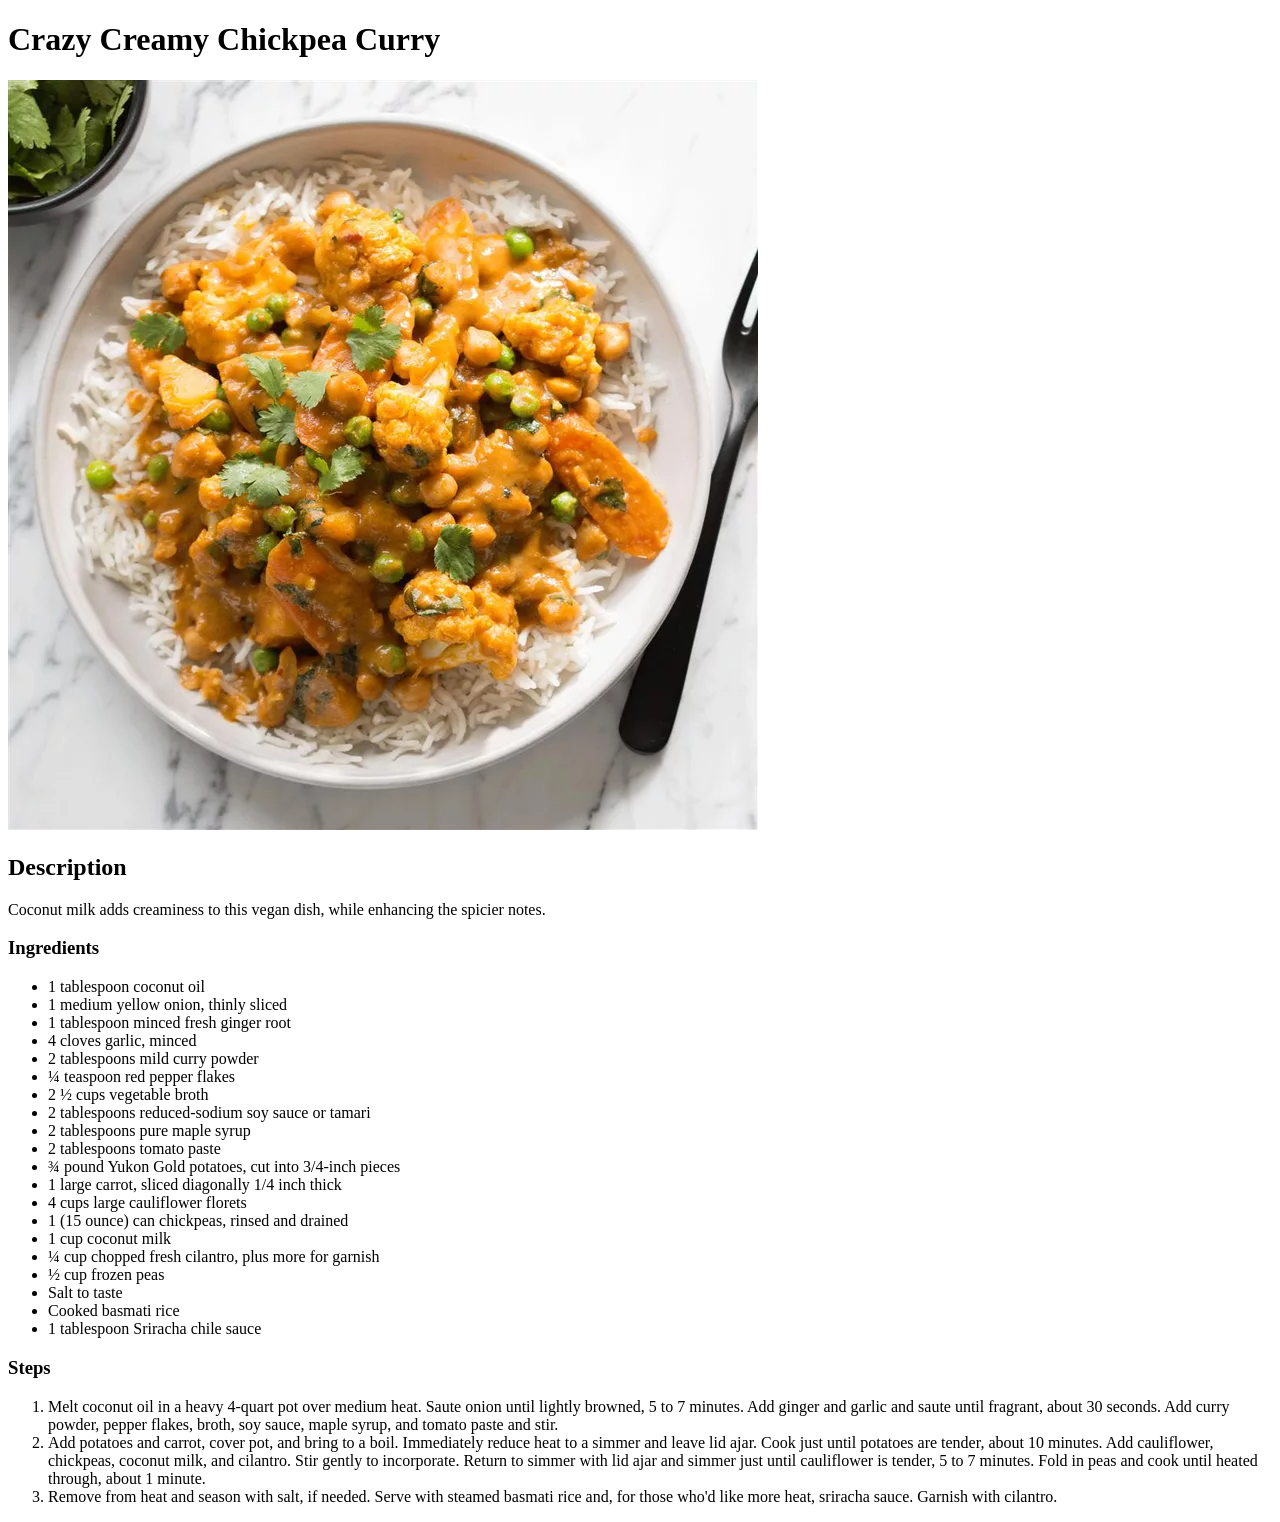
==== recipes/curry.html @ e7cd69e8 "Add recipe 3" ====
<!DOCTYPE html>
<html lang="en">
  <head>
    <meta charset="UTF-8" />
    <meta name="viewport" content="width=device-width, initial-scale=1.0" />
    <title>Document</title>
  </head>
  <body>
    <h1>Crazy Creamy Chickpea Curry</h1>
    <img src="../images/curry.jpg" />
    <h2>Description</h2>
    <p>
      Coconut milk adds creaminess to this vegan dish, while enhancing the
      spicier notes.
    </p>
    <h3>Ingredients</h3>
    <ul>
      <li>1 tablespoon coconut oil</li>
      <li>1 medium yellow onion, thinly sliced</li>
      <li>1 tablespoon minced fresh ginger root</li>
      <li>4 cloves garlic, minced</li>
      <li>2 tablespoons mild curry powder</li>
      <li>¼ teaspoon red pepper flakes</li>
      <li>2 ½ cups vegetable broth</li>
      <li>2 tablespoons reduced-sodium soy sauce or tamari</li>
      <li>2 tablespoons pure maple syrup</li>
      <li>2 tablespoons tomato paste</li>
      <li>¾ pound Yukon Gold potatoes, cut into 3/4-inch pieces</li>
      <li>1 large carrot, sliced diagonally 1/4 inch thick</li>
      <li>4 cups large cauliflower florets</li>
      <li>1 (15 ounce) can chickpeas, rinsed and drained</li>
      <li>1 cup coconut milk</li>
      <li>¼ cup chopped fresh cilantro, plus more for garnish</li>
      <li>½ cup frozen peas</li>
      <li>Salt to taste</li>
      <li>Cooked basmati rice</li>
      <li>1 tablespoon Sriracha chile sauce</li>
    </ul>
    <h3>Steps</h3>
    <ol>
      <li>
        Melt coconut oil in a heavy 4-quart pot over medium heat. Saute onion
        until lightly browned, 5 to 7 minutes. Add ginger and garlic and saute
        until fragrant, about 30 seconds. Add curry powder, pepper flakes,
        broth, soy sauce, maple syrup, and tomato paste and stir.
      </li>
      <li>
        Add potatoes and carrot, cover pot, and bring to a boil. Immediately
        reduce heat to a simmer and leave lid ajar. Cook just until potatoes are
        tender, about 10 minutes. Add cauliflower, chickpeas, coconut milk, and
        cilantro. Stir gently to incorporate. Return to simmer with lid ajar and
        simmer just until cauliflower is tender, 5 to 7 minutes. Fold in peas
        and cook until heated through, about 1 minute.
      </li>
      <li>
        Remove from heat and season with salt, if needed. Serve with steamed
        basmati rice and, for those who'd like more heat, sriracha sauce.
        Garnish with cilantro.
      </li>
    </ol>
  </body>
</html>
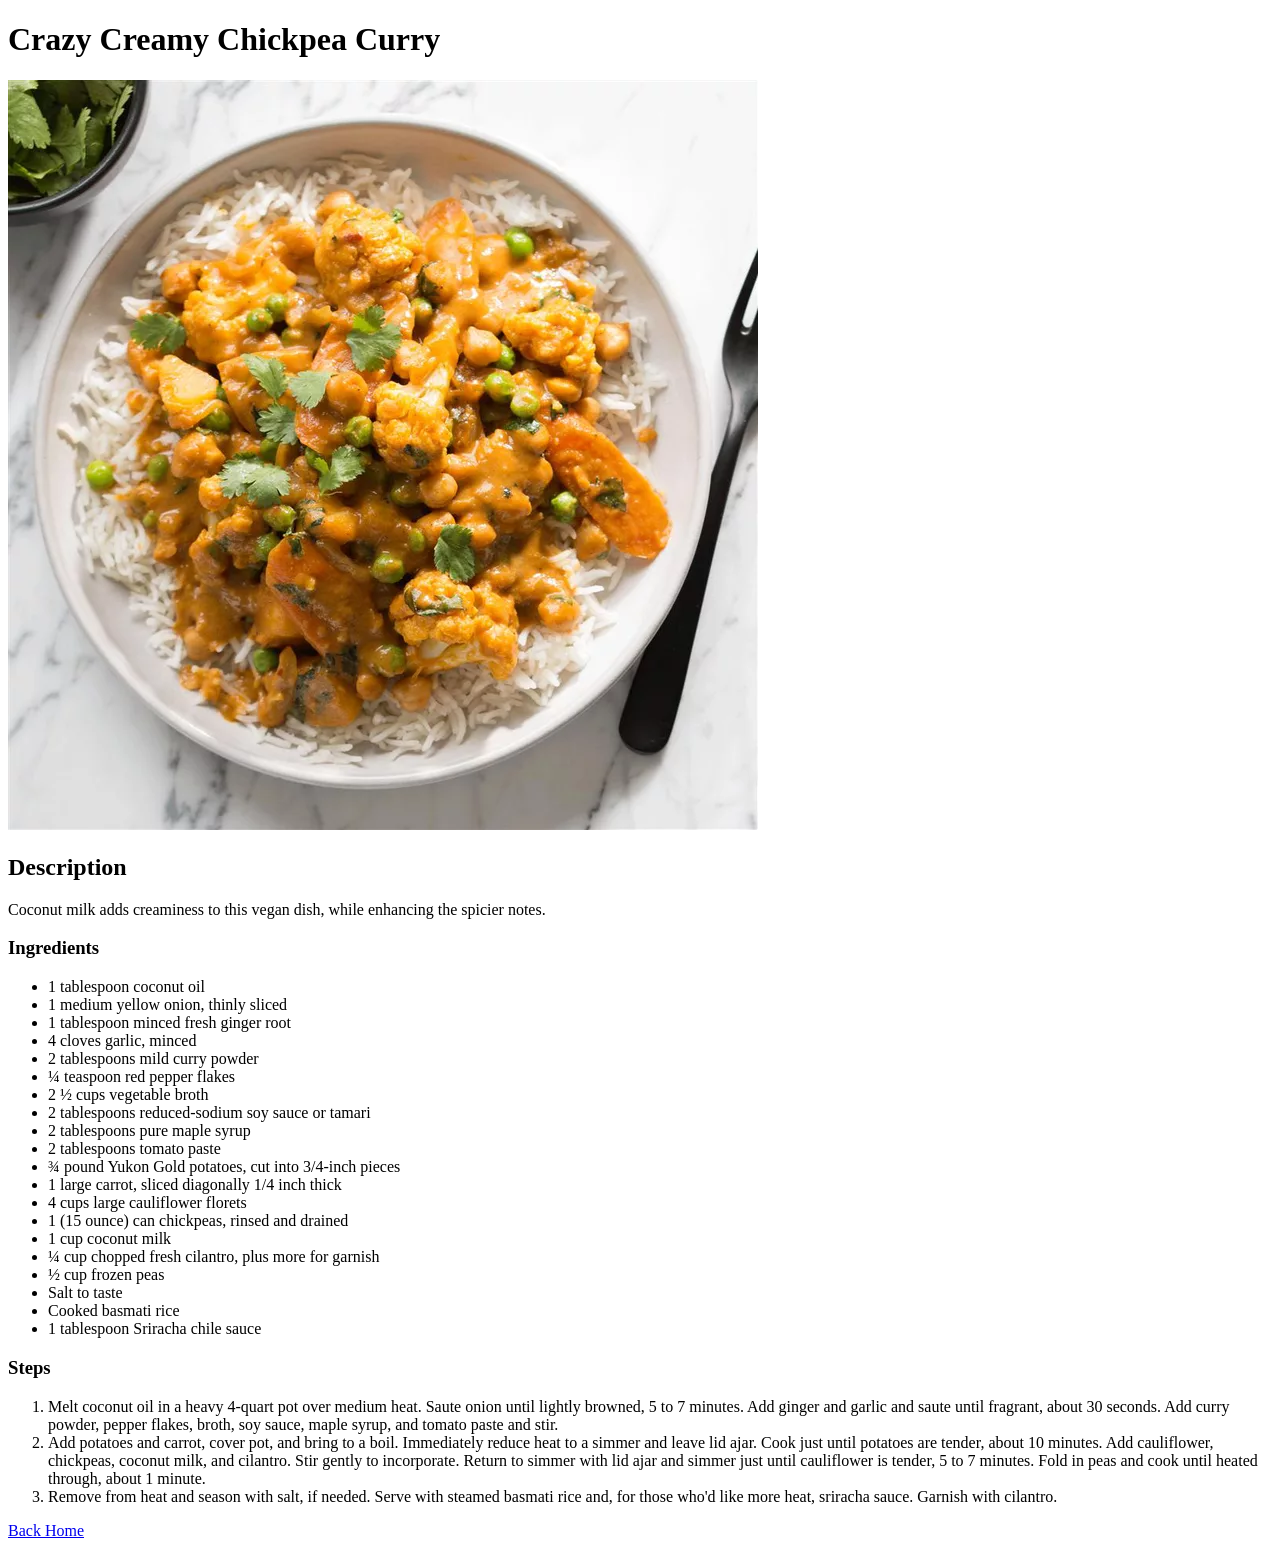
==== commit 5cd0f70b: "Add index links" ====
--- a/recipes/curry.html
+++ b/recipes/curry.html
@@ -58,5 +58,6 @@
         Garnish with cilantro.
       </li>
     </ol>
+    <a href="../index.html">Back Home</a>
   </body>
 </html>
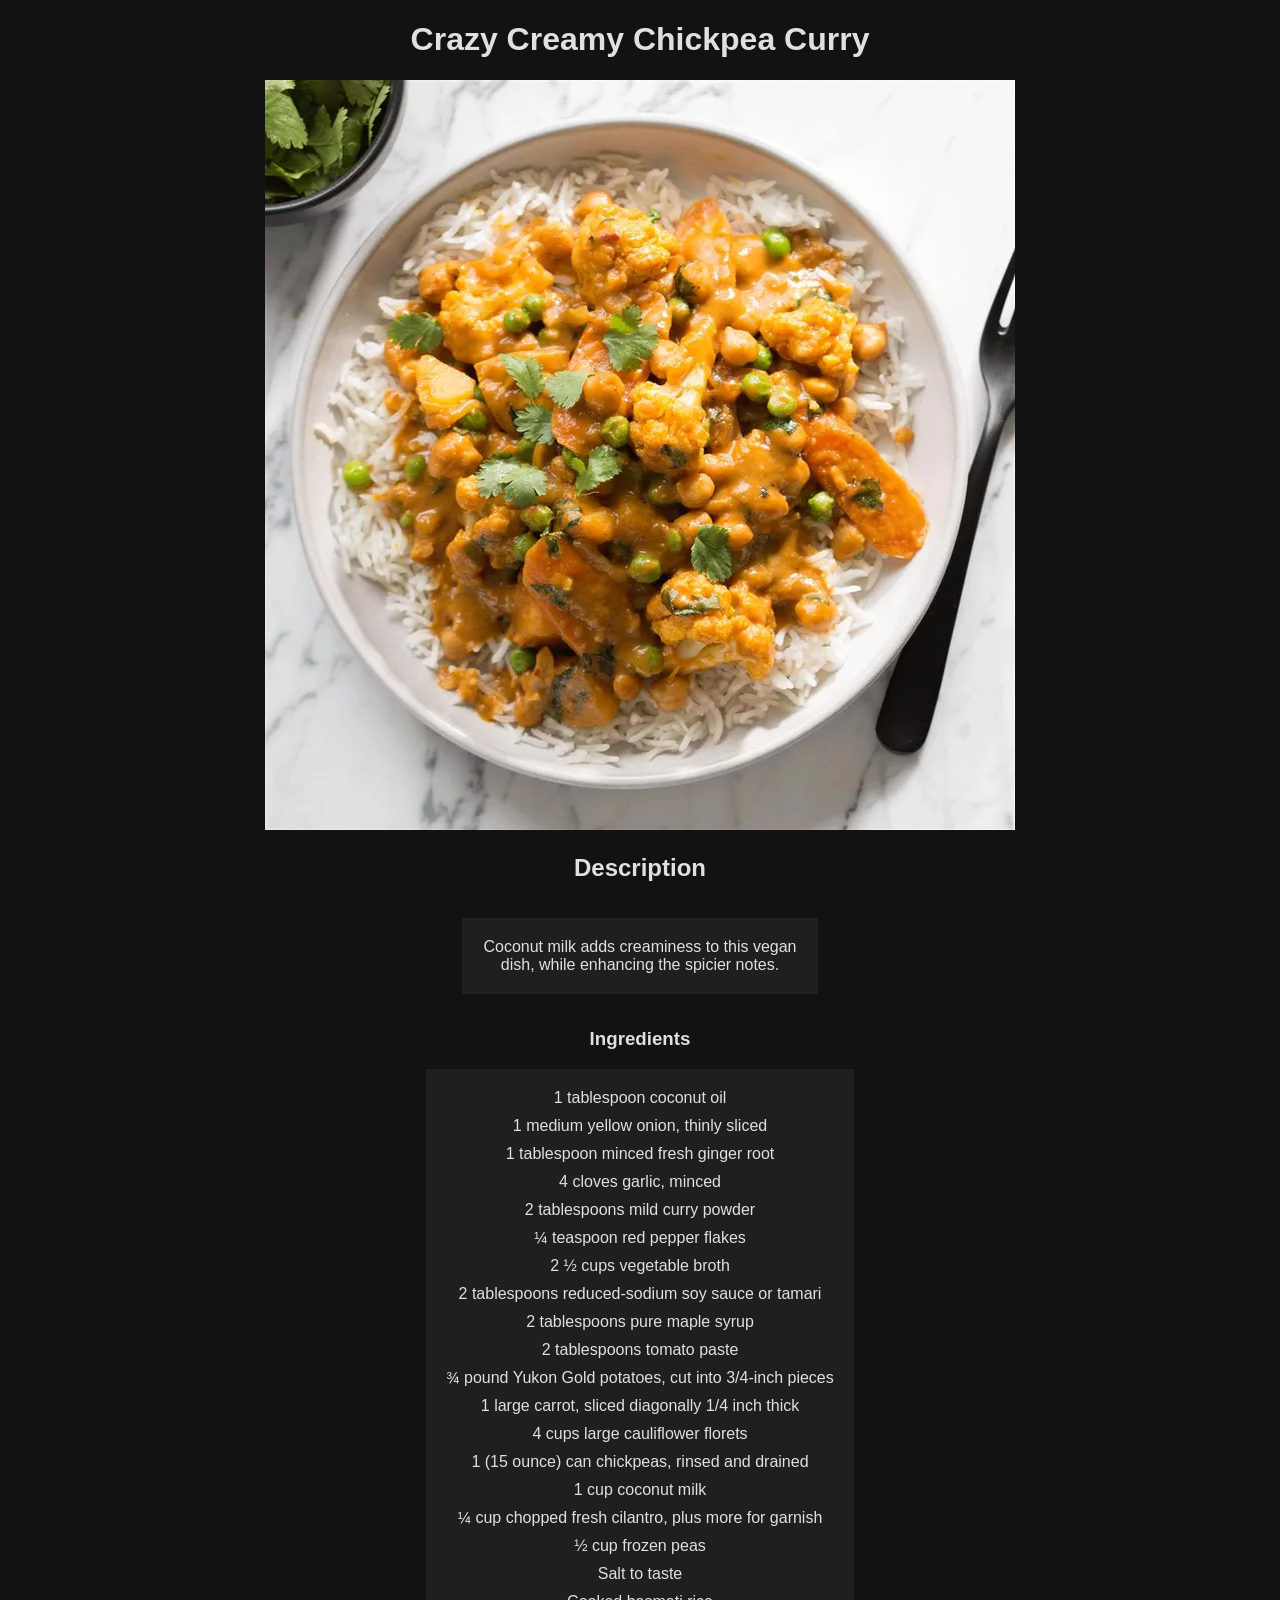
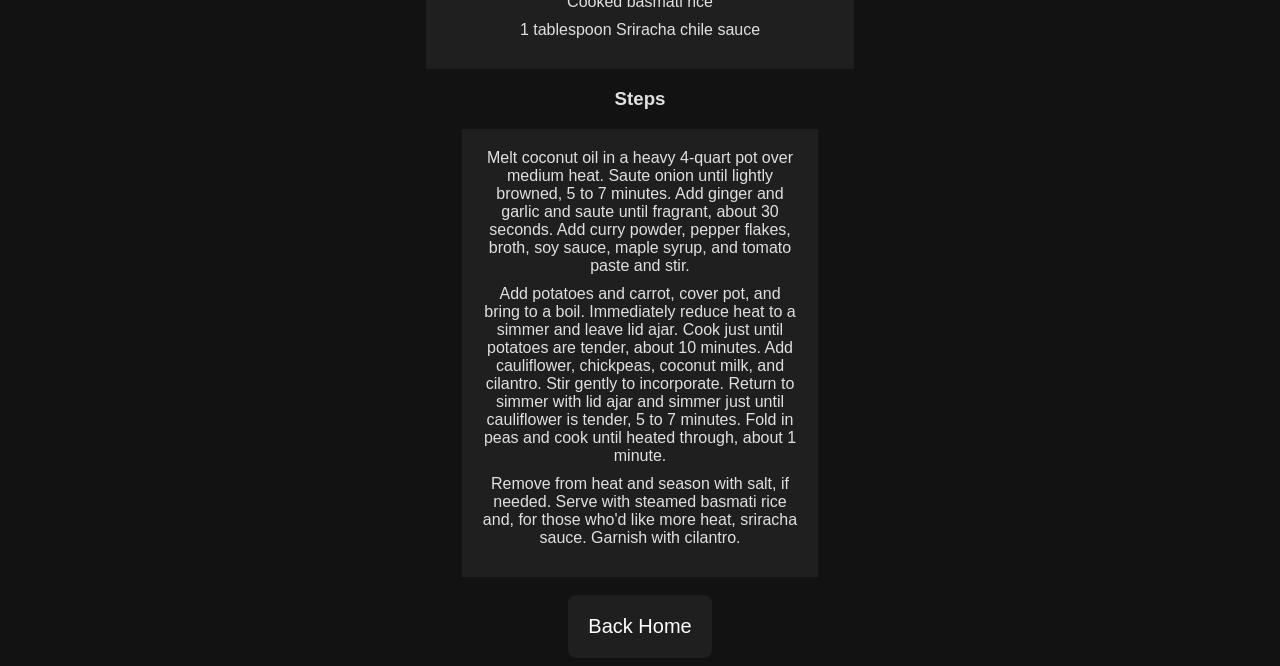
==== commit 2c48feb5: "Add CSS for all pages" ====
--- a/recipes/curry.html
+++ b/recipes/curry.html
@@ -4,60 +4,70 @@
     <meta charset="UTF-8" />
     <meta name="viewport" content="width=device-width, initial-scale=1.0" />
     <title>Document</title>
+    <link rel="stylesheet" href="../styles.css" />
   </head>
   <body>
     <h1>Crazy Creamy Chickpea Curry</h1>
     <img src="../images/curry.jpg" />
-    <h2>Description</h2>
-    <p>
-      Coconut milk adds creaminess to this vegan dish, while enhancing the
-      spicier notes.
-    </p>
-    <h3>Ingredients</h3>
-    <ul>
-      <li>1 tablespoon coconut oil</li>
-      <li>1 medium yellow onion, thinly sliced</li>
-      <li>1 tablespoon minced fresh ginger root</li>
-      <li>4 cloves garlic, minced</li>
-      <li>2 tablespoons mild curry powder</li>
-      <li>¼ teaspoon red pepper flakes</li>
-      <li>2 ½ cups vegetable broth</li>
-      <li>2 tablespoons reduced-sodium soy sauce or tamari</li>
-      <li>2 tablespoons pure maple syrup</li>
-      <li>2 tablespoons tomato paste</li>
-      <li>¾ pound Yukon Gold potatoes, cut into 3/4-inch pieces</li>
-      <li>1 large carrot, sliced diagonally 1/4 inch thick</li>
-      <li>4 cups large cauliflower florets</li>
-      <li>1 (15 ounce) can chickpeas, rinsed and drained</li>
-      <li>1 cup coconut milk</li>
-      <li>¼ cup chopped fresh cilantro, plus more for garnish</li>
-      <li>½ cup frozen peas</li>
-      <li>Salt to taste</li>
-      <li>Cooked basmati rice</li>
-      <li>1 tablespoon Sriracha chile sauce</li>
-    </ul>
-    <h3>Steps</h3>
-    <ol>
-      <li>
-        Melt coconut oil in a heavy 4-quart pot over medium heat. Saute onion
-        until lightly browned, 5 to 7 minutes. Add ginger and garlic and saute
-        until fragrant, about 30 seconds. Add curry powder, pepper flakes,
-        broth, soy sauce, maple syrup, and tomato paste and stir.
-      </li>
-      <li>
-        Add potatoes and carrot, cover pot, and bring to a boil. Immediately
-        reduce heat to a simmer and leave lid ajar. Cook just until potatoes are
-        tender, about 10 minutes. Add cauliflower, chickpeas, coconut milk, and
-        cilantro. Stir gently to incorporate. Return to simmer with lid ajar and
-        simmer just until cauliflower is tender, 5 to 7 minutes. Fold in peas
-        and cook until heated through, about 1 minute.
-      </li>
-      <li>
-        Remove from heat and season with salt, if needed. Serve with steamed
-        basmati rice and, for those who'd like more heat, sriracha sauce.
-        Garnish with cilantro.
-      </li>
-    </ol>
-    <a href="../index.html">Back Home</a>
+    <div class="description">
+      <h2>Description</h2>
+      <p>
+        Coconut milk adds creaminess to this vegan dish, while enhancing the
+        spicier notes.
+      </p>
+    </div>
+    <div class="ingredients">
+      <h3>Ingredients</h3>
+      <ul>
+        <li>1 tablespoon coconut oil</li>
+        <li>1 medium yellow onion, thinly sliced</li>
+        <li>1 tablespoon minced fresh ginger root</li>
+        <li>4 cloves garlic, minced</li>
+        <li>2 tablespoons mild curry powder</li>
+        <li>¼ teaspoon red pepper flakes</li>
+        <li>2 ½ cups vegetable broth</li>
+        <li>2 tablespoons reduced-sodium soy sauce or tamari</li>
+        <li>2 tablespoons pure maple syrup</li>
+        <li>2 tablespoons tomato paste</li>
+        <li>¾ pound Yukon Gold potatoes, cut into 3/4-inch pieces</li>
+        <li>1 large carrot, sliced diagonally 1/4 inch thick</li>
+        <li>4 cups large cauliflower florets</li>
+        <li>1 (15 ounce) can chickpeas, rinsed and drained</li>
+        <li>1 cup coconut milk</li>
+        <li>¼ cup chopped fresh cilantro, plus more for garnish</li>
+        <li>½ cup frozen peas</li>
+        <li>Salt to taste</li>
+        <li>Cooked basmati rice</li>
+        <li>1 tablespoon Sriracha chile sauce</li>
+      </ul>
+    </div>
+    <div class="steps">
+      <h3>Steps</h3>
+      <ol>
+        <li>
+          Melt coconut oil in a heavy 4-quart pot over medium heat. Saute onion
+          until lightly browned, 5 to 7 minutes. Add ginger and garlic and saute
+          until fragrant, about 30 seconds. Add curry powder, pepper flakes,
+          broth, soy sauce, maple syrup, and tomato paste and stir.
+        </li>
+        <li>
+          Add potatoes and carrot, cover pot, and bring to a boil. Immediately
+          reduce heat to a simmer and leave lid ajar. Cook just until potatoes
+          are tender, about 10 minutes. Add cauliflower, chickpeas, coconut
+          milk, and cilantro. Stir gently to incorporate. Return to simmer with
+          lid ajar and simmer just until cauliflower is tender, 5 to 7 minutes.
+          Fold in peas and cook until heated through, about 1 minute.
+        </li>
+        <li>
+          Remove from heat and season with salt, if needed. Serve with steamed
+          basmati rice and, for those who'd like more heat, sriracha sauce.
+          Garnish with cilantro.
+        </li>
+      </ol>
+    </div>
+    <br />
+    <div class="links">
+      <a href="../index.html">Back Home</a>
+    </div>
   </body>
 </html>
--- a/styles.css
+++ b/styles.css
@@ -0,0 +1,61 @@
+body {
+  background-color: #121212;
+  color: #e0e0e0;
+  text-align: center;
+  font-family: "Segoe UI", Tahoma, Geneva, Verdana, sans-serif;
+}
+
+.heading {
+  font-size: 25px;
+}
+
+.links {
+  background-color: #1f1f1f;
+  display: inline-block;
+  font-size: 20px;
+  text-align: center;
+  list-style-position: inside;
+  padding: 20px;
+  border-radius: 8px;
+  margin: 0 auto;
+}
+
+.links ul,
+.ingredients ul,
+.steps ol {
+  list-style-position: inside;
+  padding: 0;
+  margin: 0;
+  list-style: none;
+}
+
+.links li {
+  margin-bottom: 10px;
+}
+.links a {
+  color: #ffffff;
+  text-decoration: none;
+}
+
+.links a:hover {
+  text-decoration: underline;
+}
+
+.ingredients ul,
+.steps ol,
+.description p {
+  display: inline-block;
+  background-color: #1f1f1f;
+  padding: 20px;
+}
+
+.steps ol,
+.description p {
+  width: 25%;
+  word-wrap: normal;
+}
+
+.steps li,
+.ingredients li {
+  margin-bottom: 10px;
+}
